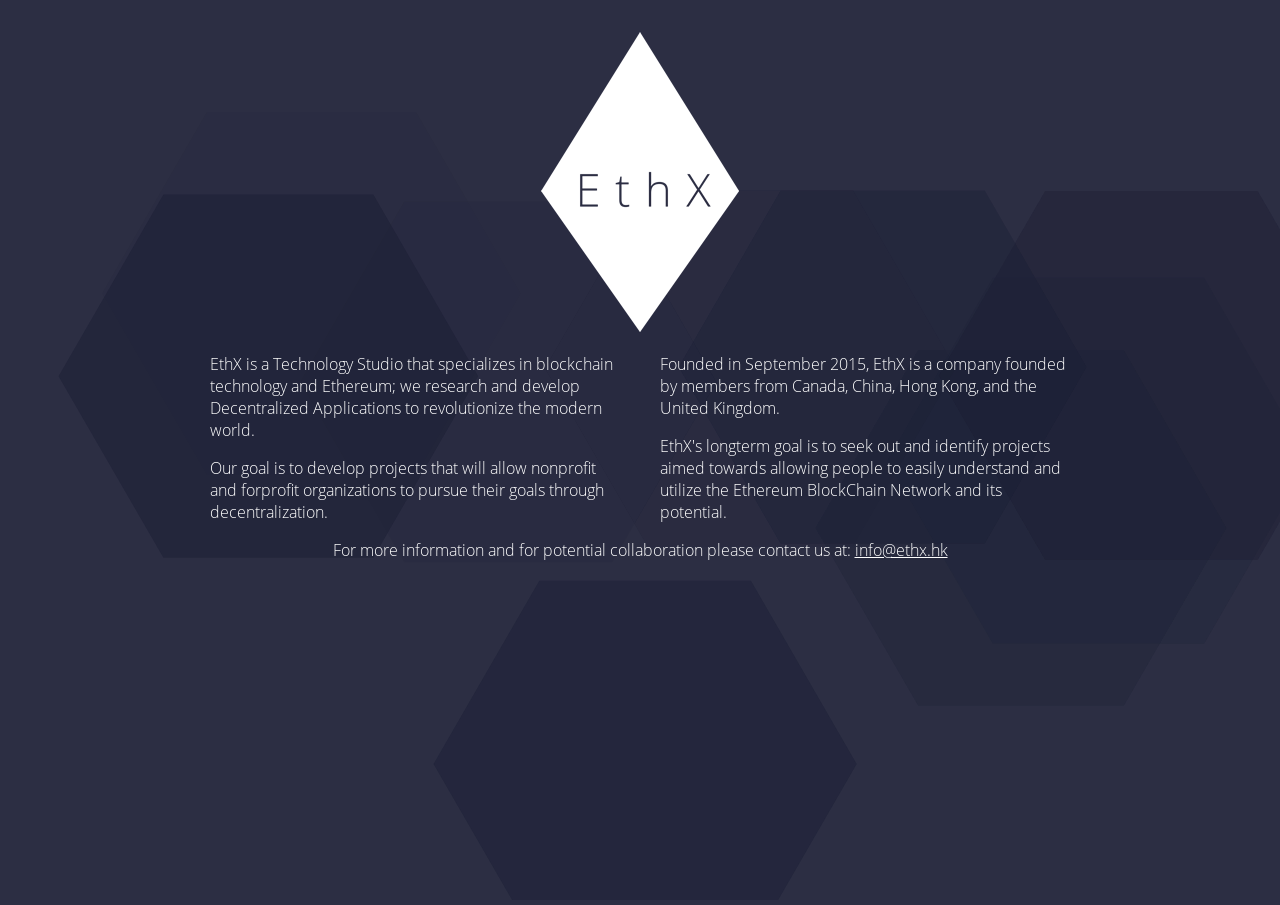
==== site/index.html @ 57275ade "move to `/site`" ====
<!DOCTYPE html>
<html lang="en">

<head>
  <meta charset="utf-8">
  <title>EthX</title>
  <link rel="stylesheet" href="css/normalize.3.0.2.css">
  <link rel="stylesheet" href="css/ethx.css">
</head>

<body id="particles">

  <div class="wrapper">
    <div class="content">
      <div class="row header">
        <img src="img/ethx_diamond_white.png" alt="EthX" class='main-logo'>
      </div>
      <div class="row">
        <div class="col">
          <p>
            EthX is a Technology Studio that specializes in block­chain technology and Ethereum; we research and develop Decentralized Applications to revolutionize the modern world.
          </p>
          <p>
            Our goal is to develop projects that will allow non­profit and for­profit organizations to pursue their goals through decentralization.
          </p>
        </div>
        <div class="col">
          <p>
            Founded in September 2015, EthX is a company founded by members from Canada, China, Hong Kong, and the United Kingdom.
          </p>
          <p>
            EthX's long­term goal is to seek out and identify projects aimed towards allowing people to easily understand and utilize the Ethereum Block­Chain Network and its potential.
          </p>
        </div>
      </div>
      <div class="row sign-off">
        <p>
          For more information and for potential collaboration please contact us at: <a href="#">info@ethx.hk</a>
        </p>
      </div>
    </div>

  <script src="js/particles.2.0.0.min.js"></script>
  <script>
    particlesJS('particles', {
      "particles": {
        "number": {
          "value": 6,
          "density": {
            "enable": true,
            "value_area": 800
          }
        },
        "color": {
          "value": "#1b1e34"
        },
        "shape": {
          "type": "polygon",
          "stroke": {
            "width": 0,
            "color": "#000"
          },
          "polygon": {
            "nb_sides": 6
          },
          "image": {
            "src": "img/github.svg",
            "width": 100,
            "height": 100
          }
        },
        "opacity": {
          "value": 0.3,
          "random": true,
          "anim": {
            "enable": false,
            "speed": 1,
            "opacity_min": 0.1,
            "sync": false
          }
        },
        "size": {
          "value": 160,
          "random": false,
          "anim": {
            "enable": true,
            "speed": 10,
            "size_min": 40,
            "sync": false
          }
        },
        "line_linked": {
          "enable": false,
          "distance": 200,
          "color": "#ffffff",
          "opacity": 1,
          "width": 2
        },
        "move": {
          "enable": true,
          "speed": 8,
          "direction": "none",
          "random": false,
          "straight": false,
          "out_mode": "out",
          "bounce": false,
          "attract": {
            "enable": false,
            "rotateX": 600,
            "rotateY": 1200
          }
        }
      },
      "interactivity": {
        "detect_on": "canvas",
        "events": {
          "onhover": {
            "enable": false,
            "mode": "grab"
          },
          "onclick": {
            "enable": false,
            "mode": "push"
          },
          "resize": true
        },
        "modes": {
          "grab": {
            "distance": 400,
            "line_linked": {
              "opacity": 1
            }
          },
          "bubble": {
            "distance": 400,
            "size": 40,
            "duration": 2,
            "opacity": 8,
            "speed": 3
          },
          "repulse": {
            "distance": 200,
            "duration": 0.4
          },
          "push": {
            "particles_nb": 4
          },
          "remove": {
            "particles_nb": 2
          }
        }
      },
      "retina_detect": true
    });
  </script>

</body>

</html>
---- site/css/ethx.css ----
@font-face{
  font-family:'Open Sans Light';
  src:url('../fonts/OpenSans-Light.ttf');
}
body{
  background:#2c2e43;
  font-family: 'Open Sans Light', sans-serif;
  color:white;
}
html,body{
  height:100%;
}
a{
  color:inherit;
}
p{
  padding:0px 20px;
}
.wrapper{
  position:absolute;
  width:100%;
}
.content{
  max-width:900px;
  margin:auto;
  margin-top:2em;
}
.col{
  width:50%;
  box-sizing:border-box;
  float:left;
}
.row{
  clear:both;
}
.header, .sign-off{
  text-align: center;
}
@media screen and (max-width: 480px) {
  .col{
    padding:0;
    width:auto;
  }
  .sign-off{
    text-align: left;
  }
}
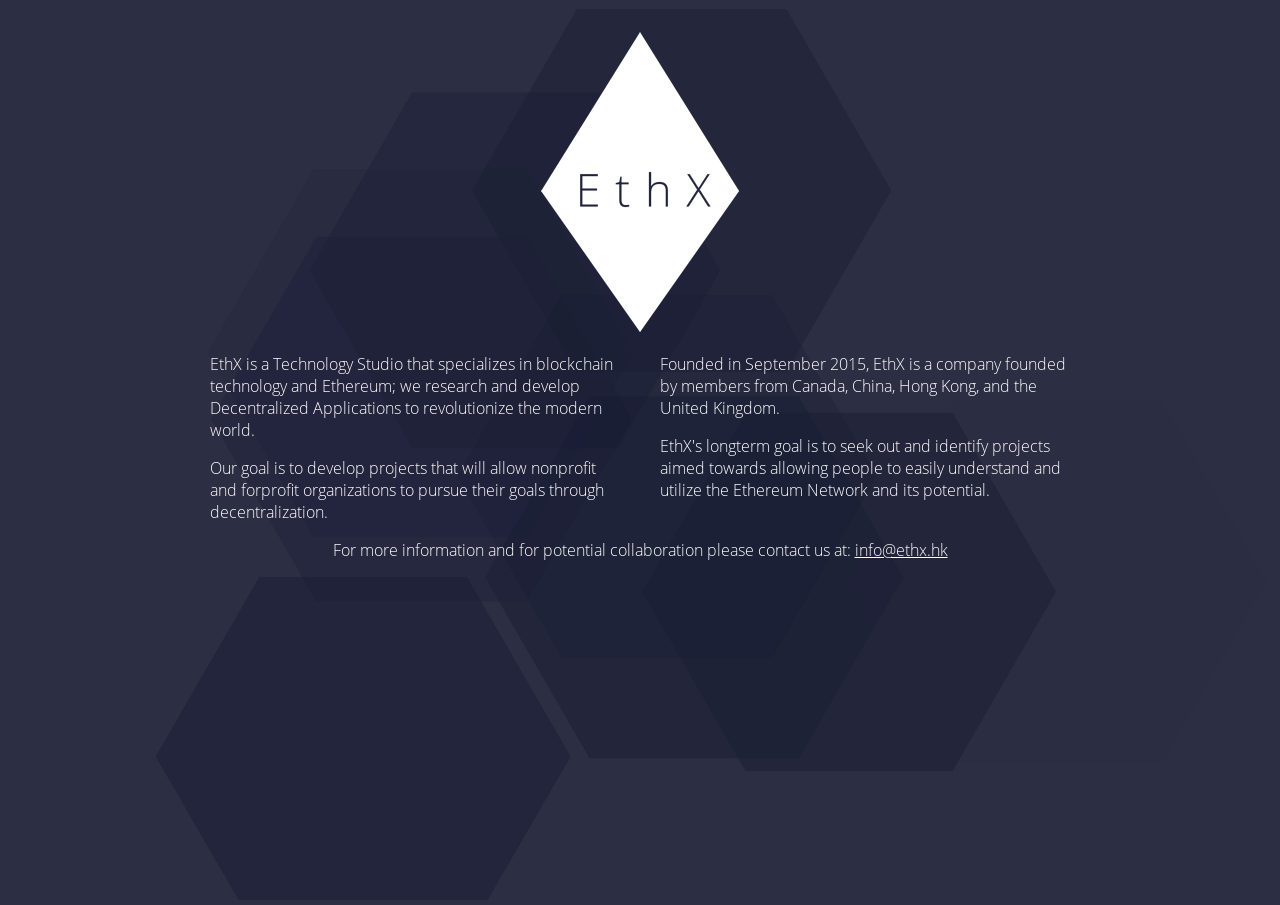
==== commit a367f285: "add mobile viewport + wording" ====
--- a/site/index.html
+++ b/site/index.html
@@ -4,6 +4,7 @@
 <head>
   <meta charset="utf-8">
   <title>EthX</title>
+  <meta name="viewport" content="width=device-width, initial-scale=1">
   <link rel="stylesheet" href="css/normalize.3.0.2.css">
   <link rel="stylesheet" href="css/ethx.css">
 </head>
@@ -29,7 +30,7 @@
             Founded in September 2015, EthX is a company founded by members from Canada, China, Hong Kong, and the United Kingdom.
           </p>
           <p>
-            EthX's long­term goal is to seek out and identify projects aimed towards allowing people to easily understand and utilize the Ethereum Block­Chain Network and its potential.
+            EthX's long­term goal is to seek out and identify projects aimed towards allowing people to easily understand and utilize the Ethereum Network and its potential.
           </p>
         </div>
       </div>
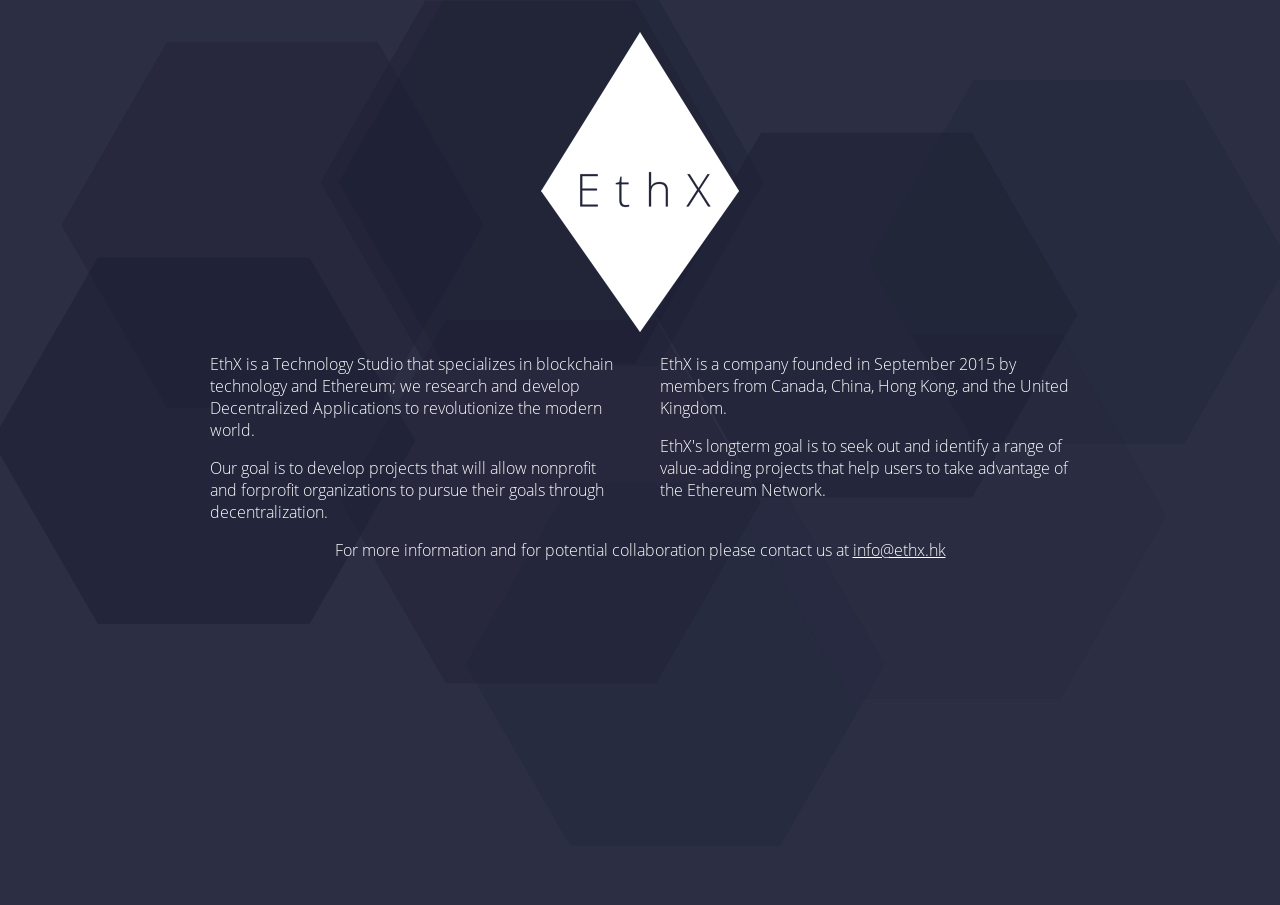
==== commit 9e244218: "wording tweak" ====
--- a/site/index.html
+++ b/site/index.html
@@ -27,16 +27,16 @@
         </div>
         <div class="col">
           <p>
-            Founded in September 2015, EthX is a company founded by members from Canada, China, Hong Kong, and the United Kingdom.
+            EthX is a company founded in September 2015 by members from Canada, China, Hong Kong, and the United Kingdom.
           </p>
           <p>
-            EthX's long­term goal is to seek out and identify projects aimed towards allowing people to easily understand and utilize the Ethereum Network and its potential.
+            EthX's long­term goal is to seek out and identify a range of value-adding projects that help users to take advantage of the Ethereum Network.
           </p>
         </div>
       </div>
       <div class="row sign-off">
         <p>
-          For more information and for potential collaboration please contact us at: <a href="#">info@ethx.hk</a>
+          For more information and for potential collaboration please contact us at <a href="#">info@ethx.hk</a>
         </p>
       </div>
     </div>
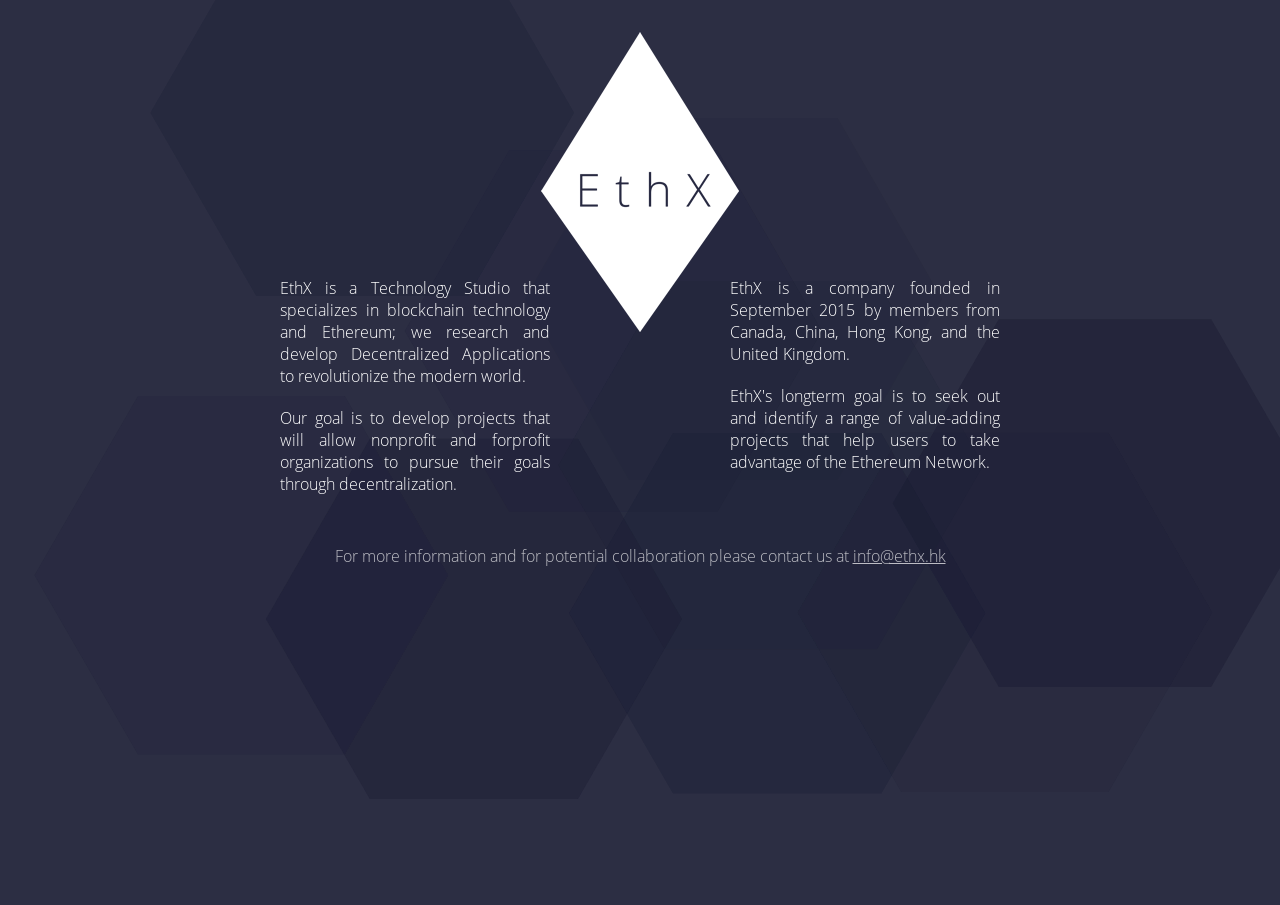
==== commit e0a3ed10: "add email link" ====
--- a/site/index.html
+++ b/site/index.html
@@ -36,7 +36,7 @@
       </div>
       <div class="row sign-off">
         <p>
-          For more information and for potential collaboration please contact us at <a href="#">info@ethx.hk</a>
+          For more information and for potential collaboration please contact us at <a href="mailto:info@ethx.hk">info@ethx.hk</a>
         </p>
       </div>
     </div>
--- a/site/css/ethx.css
+++ b/site/css/ethx.css
@@ -7,14 +7,20 @@
   font-family: 'Open Sans Light', sans-serif;
   color:white;
 }
+
+body *{
+  -webkit-transition: all 1s ease-in-out;
+  -moz-transition: all 1s ease-in-out;
+  -o-transition: all 1s ease-in-out;
+  transition: all 1s ease-in-out;
+}
+
 html,body{
   height:100%;
 }
+
 a{
   color:inherit;
-}
-p{
-  padding:0px 20px;
 }
 .wrapper{
   position:absolute;
@@ -29,6 +35,13 @@
   width:50%;
   box-sizing:border-box;
   float:left;
+  text-align:justify;
+}
+p{
+  margin:20px 20px;
+}
+.col p{
+  margin:20px 90px;
 }
 .row{
   clear:both;
@@ -36,7 +49,39 @@
 .header, .sign-off{
   text-align: center;
 }
-@media screen and (max-width: 480px) {
+.sign-off{
+  padding-top:10px;
+  opacity:0.7;
+}
+.header{
+  margin-bottom: -80px;
+}
+
+@media screen and (max-width: 890px) {
+  .header{
+    margin-bottom: -50px;
+  }
+  .col p{
+    margin:20px 70px;
+  }
+}
+@media screen and (max-width: 790px) {
+  .col{
+    text-align:left;
+  }
+}
+
+@media screen and (max-width: 620px) {
+  .col p{
+    margin:20px 20px;
+  }
+
+  .header{
+    margin-bottom: 20px;
+  }
+  .header img{
+    height:200px;
+  }
   .col{
     padding:0;
     width:auto;
